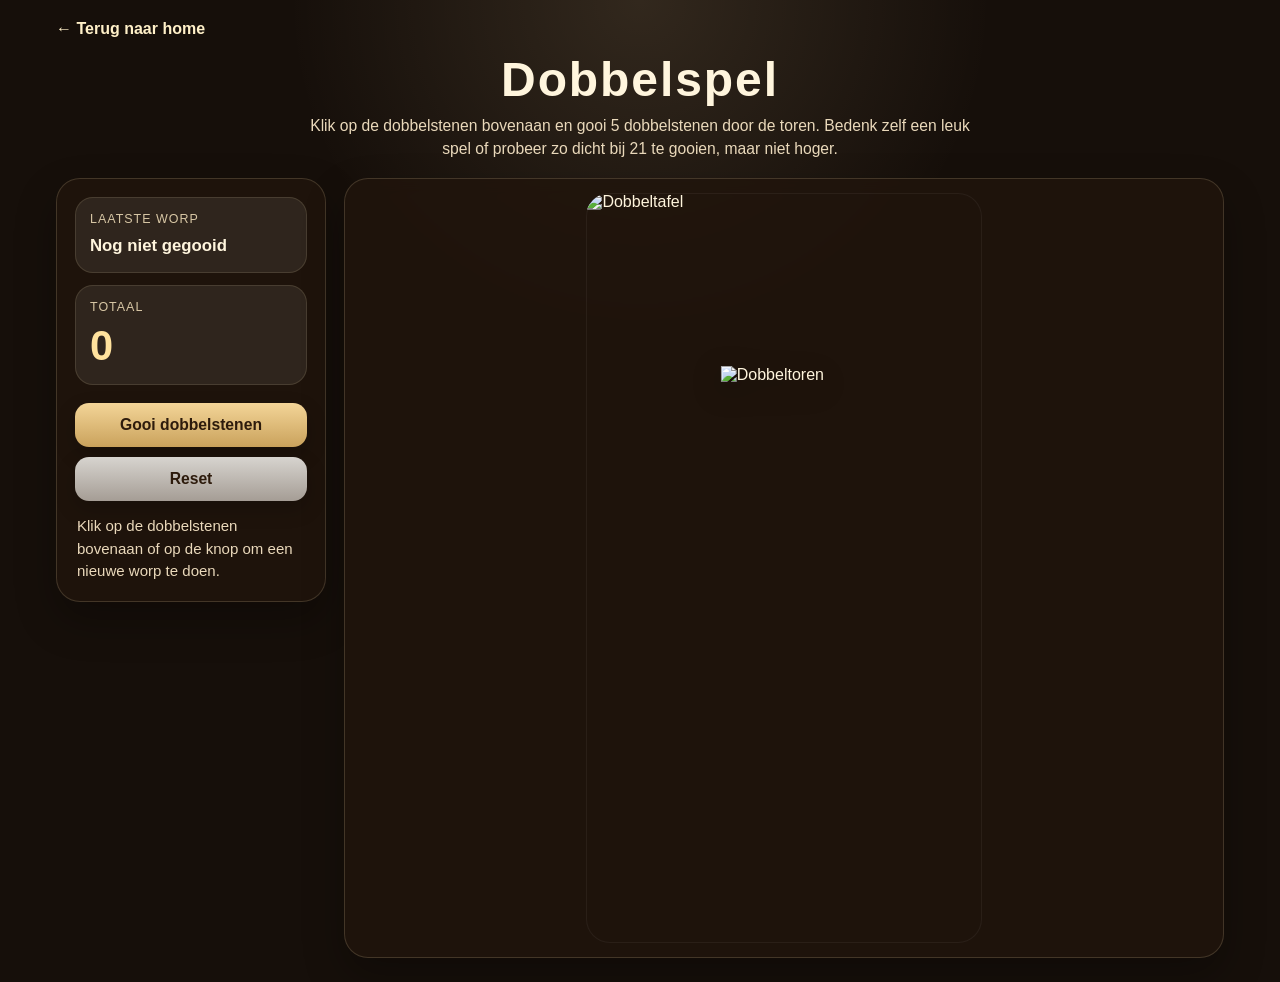
==== alea/index.html @ f957df74 "Updates" ====
<!DOCTYPE html>
<html lang="nl">
<head>
  <meta charset="UTF-8" />
  <meta name="viewport" content="width=device-width, initial-scale=1.0" />
  <title>Dobbelspel</title>
  <link rel="stylesheet" href="style.css" />
  <script type="module" src="https://unpkg.com/@google/model-viewer/dist/model-viewer.min.js"></script>
</head>
<body>
  <main class="app">
    <a href="../index.html" class="back-link">← Terug naar home</a>

    <header class="topbar">
      <h1>Dobbelspel</h1>
      <p class="subtitle">Klik op de dobbelstenen bovenaan en gooi 5 dobbelstenen door de toren.
        Bedenk zelf een leuk spel of probeer zo dicht bij 21 te gooien, maar niet hoger.
      </p>

    </header>

    <section class="game-shell">
      <aside class="info-panel">
        <div class="status-card">
          <span class="label">Laatste worp</span>
          <div id="resultSummary" class="value">Nog niet gegooid</div>
        </div>

        <div class="status-card small">
          <span class="label">Totaal</span>
          <div id="totalValue" class="big-total">0</div>
        </div>

        <button id="rollBtn" class="action-btn">Gooi dobbelstenen</button>
        <button id="resetBtn" class="action-btn secondary">Reset</button>

        <p class="help-text">
          Klik op de dobbelstenen bovenaan of op de knop om een nieuwe worp te doen.
        </p>
      </aside>

      <section class="board-panel">
        <div id="tableScene" class="table-scene" aria-label="Dobbeltafel">
          <img id="tableImage" class="table-image" src="table.png" alt="Dobbeltafel" />

          <div class="top-dice-area">
            <button id="dieTrigger" class="dice-strip-trigger" type="button" aria-label="Gooi dobbelstenen">
                <div class="top-dice-strip">
                <model-viewer
                    class="top-spin-die"
                    src="dice.glb"
                    autoplay
                    auto-rotate
                    auto-rotate-speed="140deg"
                    rotation-per-second="140deg"
                    interaction-prompt="none"
                    disable-zoom
                    disable-pan
                    disable-tap>
                </model-viewer>

                <model-viewer
                    class="top-spin-die"
                    src="dice.glb"
                    autoplay
                    auto-rotate
                    auto-rotate-speed="140deg"
                    rotation-per-second="140deg"
                    interaction-prompt="none"
                    disable-zoom
                    disable-pan
                    disable-tap>
                </model-viewer>

                <model-viewer
                    class="top-spin-die"
                    src="dice.glb"
                    autoplay
                    auto-rotate
                    auto-rotate-speed="140deg"
                    rotation-per-second="140deg"
                    interaction-prompt="none"
                    disable-zoom
                    disable-pan
                    disable-tap>
                </model-viewer>

                <model-viewer
                    class="top-spin-die"
                    src="dice.glb"
                    autoplay
                    auto-rotate
                    auto-rotate-speed="140deg"
                    rotation-per-second="140deg"
                    interaction-prompt="none"
                    disable-zoom
                    disable-pan
                    disable-tap>
                </model-viewer>

                <model-viewer
                    class="top-spin-die"
                    src="dice.glb"
                    autoplay
                    auto-rotate
                    auto-rotate-speed="140deg"
                    rotation-per-second="140deg"
                    interaction-prompt="none"
                    disable-zoom
                    disable-pan
                    disable-tap>
                </model-viewer>
                </div>
            </button>
          </div>

          <div id="towerWrap" class="tower-wrap">
            <img id="towerImage" class="tower-image" src="tower.png" alt="Dobbeltoren" />
          </div>

          <div id="diceTray" class="dice-tray" aria-live="polite">
            <div class="die-slot" data-slot="0">
              <img class="result-die" src="dice1.png" alt="Dobbelsteen 1" />
            </div>
            <div class="die-slot" data-slot="1">
              <img class="result-die" src="dice2.png" alt="Dobbelsteen 2" />
            </div>
            <div class="die-slot" data-slot="2">
              <img class="result-die" src="dice3.png" alt="Dobbelsteen 3" />
            </div>
            <div class="die-slot" data-slot="3">
              <img class="result-die" src="dice4.png" alt="Dobbelsteen 4" />
            </div>
            <div class="die-slot" data-slot="4">
              <img class="result-die" src="dice5.png" alt="Dobbelsteen 5" />
            </div>
          </div>
        </div>
      </section>
    </section>
  </main>

  <script src="script.js"></script>
</body>
</html>
---- alea/style.css ----
* {
  box-sizing: border-box;
}

:root {
  --panel-bg: rgba(33, 21, 13, 0.84);
  --panel-border: rgba(255, 233, 186, 0.16);
  --text-main: #fff5dd;
  --text-soft: #ead9bb;
  --gold-1: #f3d598;
  --gold-2: #caa25c;
  --shadow: 0 18px 40px rgba(0, 0, 0, 0.28);
}

body {
  margin: 0;
  min-height: 100vh;
  font-family: Arial, Helvetica, sans-serif;
  color: var(--text-main);
  background:
    radial-gradient(circle at top, rgba(255, 221, 168, 0.12), transparent 30%),
    #160f0a;
}

.app {
  max-width: 1200px;
  margin: 0 auto;
  padding: 20px 16px 24px;
}

.back-link {
  display: inline-block;
  margin-bottom: 14px;
  color: #fff0c8;
  text-decoration: none;
  font-weight: 700;
}

.back-link:hover {
  text-decoration: underline;
}

.topbar {
  text-align: center;
  margin-bottom: 18px;
}

.topbar h1 {
  margin: 0;
  font-size: clamp(1.9rem, 4vw, 3rem);
  letter-spacing: 0.04em;
}

.subtitle {
  margin: 8px auto 0;
  max-width: 680px;
  color: var(--text-soft);
  line-height: 1.45;
  font-size: 0.98rem;
}

.game-shell {
  display: grid;
  grid-template-columns: 270px 1fr;
  gap: 18px;
  align-items: start;
}

.info-panel,
.board-panel {
  background: var(--panel-bg);
  border: 1px solid var(--panel-border);
  border-radius: 24px;
  box-shadow: var(--shadow);
  backdrop-filter: blur(8px);
}

.info-panel {
  padding: 18px;
}

.status-card {
  background: rgba(255, 248, 234, 0.08);
  border: 1px solid rgba(255, 233, 186, 0.12);
  border-radius: 18px;
  padding: 14px;
  margin-bottom: 12px;
}

.status-card.small {
  margin-bottom: 18px;
}

.label {
  display: block;
  font-size: 0.78rem;
  text-transform: uppercase;
  letter-spacing: 0.08em;
  color: #d8c7a5;
  margin-bottom: 8px;
}

.value {
  font-size: 1.05rem;
  font-weight: 700;
  line-height: 1.4;
}

.big-total {
  font-size: clamp(1.8rem, 4vw, 2.6rem);
  font-weight: 800;
  color: #ffe29d;
}

.action-btn {
  width: 100%;
  border: none;
  border-radius: 14px;
  padding: 13px 16px;
  font-size: 0.98rem;
  font-weight: 700;
  cursor: pointer;
  transition: transform 0.15s ease, opacity 0.15s ease, box-shadow 0.15s ease;
  background: linear-gradient(180deg, var(--gold-1), var(--gold-2));
  color: #2d1b0c;
  box-shadow: 0 8px 20px rgba(0, 0, 0, 0.22);
}

.action-btn:hover {
  transform: translateY(-1px);
  opacity: 0.96;
}

.action-btn.secondary {
  margin-top: 10px;
  background: linear-gradient(180deg, #d7d4cf, #a59d95);
}

.help-text {
  margin: 14px 2px 0;
  color: var(--text-soft);
  line-height: 1.5;
  font-size: 0.94rem;
}

.board-panel {
  padding: 14px;
  display: flex;
  justify-content: center;
  align-items: flex-start;
}

.table-scene {
  position: relative;
  height: min(calc(100vh - 150px), 760px);
  max-height: 760px;
  max-width: 100%;
  aspect-ratio: 947 / 1797;
  border-radius: 24px;
  overflow: hidden;
  box-shadow: inset 0 0 0 1px rgba(255,255,255,0.05);
}

.table-image {
  position: absolute;
  inset: 0;
  width: 100%;
  height: 100%;
  object-fit: cover;
  user-select: none;
  pointer-events: none;
}

.top-die-area {
  position: absolute;
  left: 50%;
  top: 6.8%;
  width: 21%;
  aspect-ratio: 1 / 1;
  transform: translateX(-50%);
  z-index: 3;
}

.die-trigger {
  width: 100%;
  height: 100%;
  padding: 0;
  border: none;
  background: transparent;
  cursor: pointer;
}

.die-trigger:focus-visible {
  outline: 3px solid rgba(255, 226, 150, 0.9);
  outline-offset: 4px;
}

model-viewer {
  width: 100%;
  height: 100%;
  --progress-bar-color: transparent;
  --poster-color: transparent;
  background: transparent;
  border-radius: 0;
  filter: drop-shadow(0 10px 14px rgba(0,0,0,0.35));
}

.tower-wrap {
  position: absolute;
  left: 50%;
  top: 23%;
  width: 32%;
  transform: translateX(-50%);
  z-index: 2;
  transform-origin: center top;
}

.tower-image {
  display: block;
  width: 100%;
  height: auto;
  object-fit: contain;
  user-select: none;
  pointer-events: none;
  filter: drop-shadow(0 8px 14px rgba(0, 0, 0, 0.34));
}

.dice-tray {
  position: absolute;
  left: 50%;
  bottom: 4.2%;
  width: 82%;
  transform: translateX(-50%);
  display: grid;
  grid-template-columns: repeat(5, minmax(0, 1fr));
  gap: 0.8%;
  z-index: 4;
}

.die-slot {
  position: relative;
  aspect-ratio: 1 / 1;
  display: grid;
  place-items: center;
  opacity: 0;
  transform: translateY(18px) scale(0.94);
  transition: opacity 0.3s ease, transform 0.3s ease;
}

.die-slot.visible {
  opacity: 1;
  transform: translateY(0) scale(1);
}

.result-die {
  width: 64%;
  height: 64%;
  object-fit: contain;
  user-select: none;
  pointer-events: none;
  filter: drop-shadow(0 8px 12px rgba(0, 0, 0, 0.34));
}

.die-value {
  position: absolute;
  display: grid;
  place-items: center;
  min-width: 30%;
  min-height: 30%;
  padding: 0.1em;
  border-radius: 999px;
  background: rgba(255, 248, 234, 0.92);
  color: #2a1c12;
  font-size: clamp(0.9rem, 1.6vw, 1.25rem);
  font-weight: 800;
  box-shadow: 0 6px 18px rgba(0,0,0,0.24);
}

.table-scene.rolling .die-trigger {
  animation: triggerPulse 0.65s ease-in-out 2;
}

.table-scene.rolling .tower-wrap {
  animation: towerShake 0.65s ease-in-out 2;
}

.table-scene.rolling .die-slot {
  opacity: 0;
}

@keyframes towerShake {
  0%, 100% { transform: translateX(-50%) rotate(0deg); }
  20% { transform: translateX(calc(-50% - 4px)) rotate(-2.5deg); }
  40% { transform: translateX(calc(-50% + 5px)) rotate(2.5deg); }
  60% { transform: translateX(calc(-50% - 4px)) rotate(-1.7deg); }
  80% { transform: translateX(calc(-50% + 3px)) rotate(1.7deg); }
}

@keyframes triggerPulse {
  0%, 100% { transform: scale(1); }
  50% { transform: scale(1.04); }
}

@media (max-width: 980px) {
  .game-shell {
    grid-template-columns: 1fr;
  }

  .board-panel {
    order: 1;
  }

  .info-panel {
    order: 2;
  }

  .table-scene {
    height: min(calc(100vh - 120px), 680px);
  }
}

@media (max-width: 640px) {
  .app {
    padding: 14px 10px 20px;
  }

  .info-panel,
  .board-panel,
  .table-scene {
    border-radius: 18px;
  }

  .board-panel {
    padding: 8px;
  }

  .table-scene {
    width: 100%;
    height: auto;
    max-height: none;
  }

  .top-die-area {
    width: 23%;
  }

  .tower-wrap {
    width: 34%;
  }

  .dice-tray {
    width: 88%;
  }

  .result-die {
    width: 70%;
    height: 70%;
  }

  .die-value {
    min-width: 34%;
    min-height: 34%;
    font-size: clamp(0.82rem, 3.3vw, 1rem);
  }
}
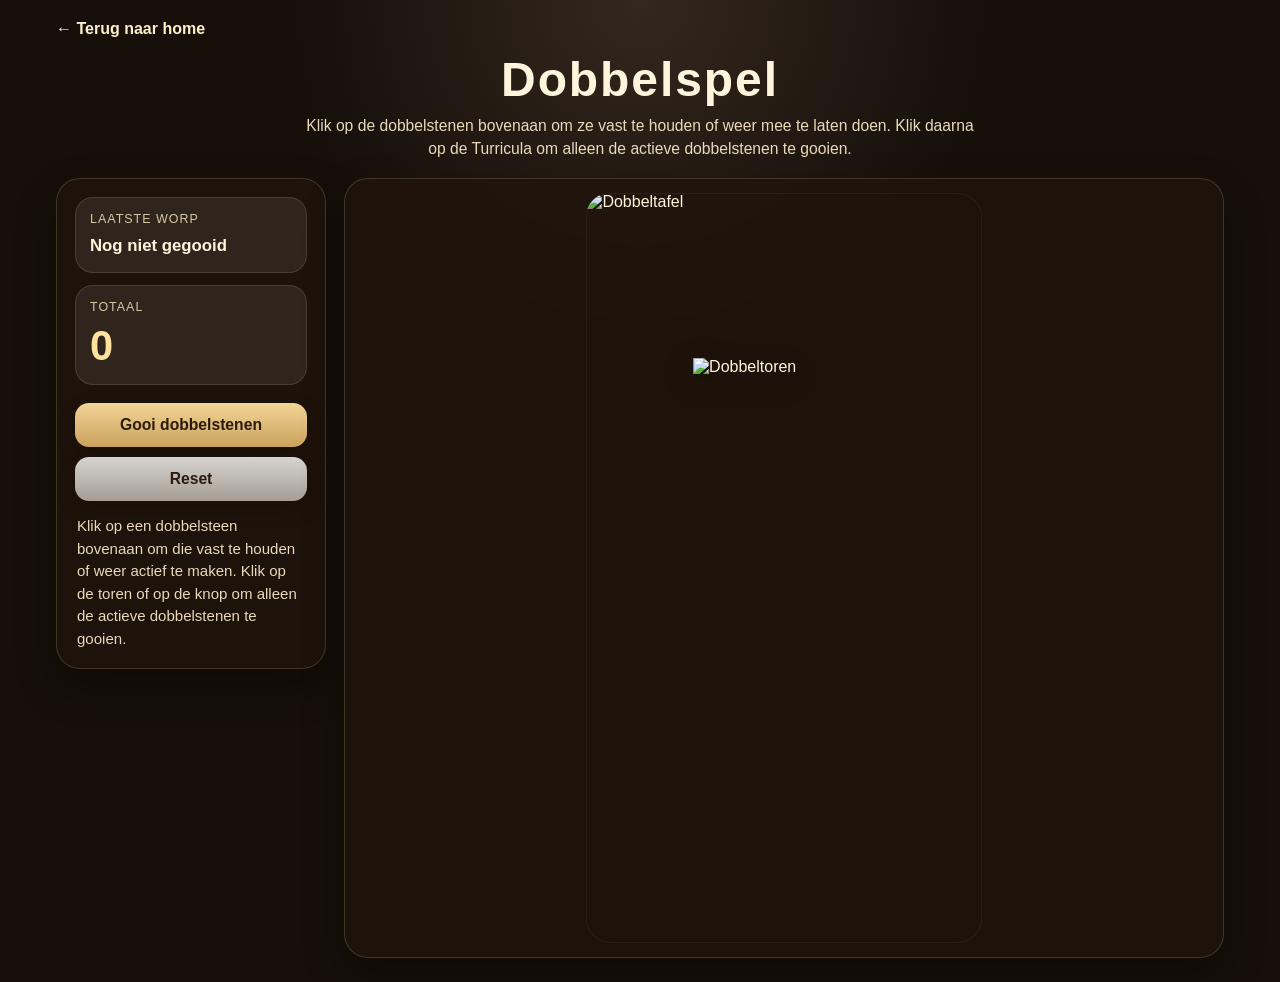
==== commit 062f2185: "Update" ====
--- a/alea/index.html
+++ b/alea/index.html
@@ -6,6 +6,13 @@
   <title>Dobbelspel</title>
   <link rel="stylesheet" href="style.css" />
   <script type="module" src="https://unpkg.com/@google/model-viewer/dist/model-viewer.min.js"></script>
+  <link rel="icon" href="../favicon.ico" type="image/x-icon">
+  <link rel="preload" as="image" href="dice1.png">
+  <link rel="preload" as="image" href="dice2.png">
+  <link rel="preload" as="image" href="dice3.png">
+  <link rel="preload" as="image" href="dice4.png">
+  <link rel="preload" as="image" href="dice5.png">
+  <link rel="preload" href="dice.glb" as="fetch" crossorigin="anonymous">
 </head>
 <body>
   <main class="app">
@@ -13,8 +20,9 @@
 
     <header class="topbar">
       <h1>Dobbelspel</h1>
-      <p class="subtitle">Klik op de dobbelstenen bovenaan en gooi 5 dobbelstenen door de toren.
-        Bedenk zelf een leuk spel of probeer zo dicht bij 21 te gooien, maar niet hoger.
+      <p class="subtitle">
+        Klik op de dobbelstenen bovenaan om ze vast te houden of weer mee te laten doen.
+        Klik daarna op de Turricula om alleen de actieve dobbelstenen te gooien.
       </p>
 
     </header>
@@ -35,7 +43,8 @@
         <button id="resetBtn" class="action-btn secondary">Reset</button>
 
         <p class="help-text">
-          Klik op de dobbelstenen bovenaan of op de knop om een nieuwe worp te doen.
+          Klik op een dobbelsteen bovenaan om die vast te houden of weer actief te maken.
+          Klik op de toren of op de knop om alleen de actieve dobbelstenen te gooien.
         </p>
       </aside>
 
@@ -44,75 +53,90 @@
           <img id="tableImage" class="table-image" src="table.png" alt="Dobbeltafel" />
 
           <div class="top-dice-area">
-            <button id="dieTrigger" class="dice-strip-trigger" type="button" aria-label="Gooi dobbelstenen">
-                <div class="top-dice-strip">
+            <div id="topDiceStrip" class="top-dice-strip" aria-label="Kies welke dobbelstenen meedoen">
+              <button class="top-die-button active" type="button" data-die="0" aria-pressed="false">
                 <model-viewer
-                    class="top-spin-die"
-                    src="dice.glb"
-                    autoplay
-                    auto-rotate
-                    auto-rotate-speed="140deg"
-                    rotation-per-second="140deg"
-                    interaction-prompt="none"
-                    disable-zoom
-                    disable-pan
-                    disable-tap>
+                  class="top-spin-die"
+                  src="dice.glb"
+                  preload
+                  autoplay
+                  auto-rotate
+                  auto-rotate-speed="140deg"
+                  rotation-per-second="140deg"
+                  interaction-prompt="none"
+                  disable-zoom
+                  disable-pan
+                  disable-tap>
                 </model-viewer>
+              </button>
 
+              <button class="top-die-button active" type="button" data-die="1" aria-pressed="false">
                 <model-viewer
-                    class="top-spin-die"
-                    src="dice.glb"
-                    autoplay
-                    auto-rotate
-                    auto-rotate-speed="140deg"
-                    rotation-per-second="140deg"
-                    interaction-prompt="none"
-                    disable-zoom
-                    disable-pan
-                    disable-tap>
+                  class="top-spin-die"
+                  src="dice.glb"
+                  preload
+                  autoplay
+                  auto-rotate
+                  auto-rotate-speed="140deg"
+                  rotation-per-second="140deg"
+                  interaction-prompt="none"
+                  disable-zoom
+                  disable-pan
+                  disable-tap>
                 </model-viewer>
+              </button>
 
+              <button class="top-die-button active" type="button" data-die="2" aria-pressed="false">
                 <model-viewer
-                    class="top-spin-die"
-                    src="dice.glb"
-                    autoplay
-                    auto-rotate
-                    auto-rotate-speed="140deg"
-                    rotation-per-second="140deg"
-                    interaction-prompt="none"
-                    disable-zoom
-                    disable-pan
-                    disable-tap>
+                  class="top-spin-die"
+                  src="dice.glb"
+                  preload
+                  autoplay
+                  auto-rotate
+                  auto-rotate-speed="140deg"
+                  rotation-per-second="140deg"
+                  interaction-prompt="none"
+                  disable-zoom
+                  disable-pan
+                  disable-tap>
                 </model-viewer>
+              </button>
 
+              <button class="top-die-button active" type="button" data-die="3" aria-pressed="false">
                 <model-viewer
-                    class="top-spin-die"
-                    src="dice.glb"
-                    autoplay
-                    auto-rotate
-                    auto-rotate-speed="140deg"
-                    rotation-per-second="140deg"
-                    interaction-prompt="none"
-                    disable-zoom
-                    disable-pan
-                    disable-tap>
+                  class="top-spin-die"
+                  src="dice.glb"
+                  preload
+                  autoplay
+                  auto-rotate
+                  auto-rotate-speed="140deg"
+                  rotation-per-second="140deg"
+                  interaction-prompt="none"
+                  disable-zoom
+                  disable-pan
+                  disable-tap>
                 </model-viewer>
+              </button>
 
+              <button class="top-die-button active" type="button" data-die="4" aria-pressed="false">
                 <model-viewer
-                    class="top-spin-die"
-                    src="dice.glb"
-                    autoplay
-                    auto-rotate
-                    auto-rotate-speed="140deg"
-                    rotation-per-second="140deg"
-                    interaction-prompt="none"
-                    disable-zoom
-                    disable-pan
-                    disable-tap>
+                  class="top-spin-die"
+                  src="dice.glb"
+                  preload
+                  autoplay
+                  auto-rotate
+                  auto-rotate-speed="140deg"
+                  rotation-per-second="140deg"
+                  interaction-prompt="none"
+                  disable-zoom
+                  disable-pan
+                  disable-tap>
                 </model-viewer>
-                </div>
-            </button>
+              </button>
+            </div>
           </div>
+
+          <button id="towerTrigger" class="tower-hitbox" type="button" aria-label="Gooi de actieve dobbelstenen via de toren"></button>
 
           <div id="towerWrap" class="tower-wrap">
             <img id="towerImage" class="tower-image" src="tower.png" alt="Dobbeltoren" />
--- a/alea/style.css
+++ b/alea/style.css
@@ -171,48 +171,103 @@
   pointer-events: none;
 }
 
-.top-die-area {
+.top-dice-area {
   position: absolute;
   left: 50%;
-  top: 6.8%;
-  width: 21%;
-  aspect-ratio: 1 / 1;
+  top: 4.5%;
+  width: 64%;
   transform: translateX(-50%);
   z-index: 3;
 }
 
-.die-trigger {
-  width: 100%;
-  height: 100%;
+.dice-strip-trigger {
+  width: 100%;
+  border: 0;
+  background: transparent;
   padding: 0;
-  border: none;
-  background: transparent;
   cursor: pointer;
 }
 
-.die-trigger:focus-visible {
+.top-dice-strip {
+  display: flex;
+  justify-content: center;
+  align-items: center;
+  gap: 2.5%;
+  width: 100%;
+}
+
+.top-die-button {
+  width: 18%;
+  aspect-ratio: 1 / 1;
+  border: 0;
+  background: transparent;
+  padding: 0;
+  cursor: pointer;
+  transition: transform 0.18s ease, opacity 0.18s ease, filter 0.18s ease;
+}
+
+.top-die-button:hover {
+  transform: translateY(-2px);
+}
+
+.top-die-button.kept {
+  opacity: 0.45;
+  filter: grayscale(0.2);
+}
+
+.top-die-button.kept:hover {
+  opacity: 0.7;
+}
+
+.top-spin-die {
+  width: 100%;
+  aspect-ratio: 1 / 1;
+  --progress-bar-color: transparent;
+  --poster-color: transparent;
+  background: transparent;
+  filter: drop-shadow(0 8px 12px rgba(0,0,0,0.35));
+  pointer-events: none !important;
+}
+
+.tower-hitbox {
+  position: absolute;
+  left: 50%;
+  top: 22%;
+  width: 46%;
+  height: 42%;
+  transform: translateX(-50%);
+  border: 0;
+  background: transparent;
+  cursor: pointer;
+  z-index: 3;
+}
+
+.tower-hitbox:focus-visible {
   outline: 3px solid rgba(255, 226, 150, 0.9);
   outline-offset: 4px;
 }
 
-model-viewer {
-  width: 100%;
-  height: 100%;
+.table-scene.rolling .tower-wrap {
+  animation: towerShake 0.65s ease-in-out 2;
+}
+
+.top-spin-die {
+  width: 18%;
+  aspect-ratio: 1 / 1;
   --progress-bar-color: transparent;
   --poster-color: transparent;
   background: transparent;
-  border-radius: 0;
-  filter: drop-shadow(0 10px 14px rgba(0,0,0,0.35));
+  filter: drop-shadow(0 8px 12px rgba(0,0,0,0.35));
+  pointer-events: none !important;
 }
 
 .tower-wrap {
   position: absolute;
   left: 50%;
-  top: 23%;
-  width: 32%;
+  top: 22%;
+  width: 46%;
   transform: translateX(-50%);
   z-index: 2;
-  transform-origin: center top;
 }
 
 .tower-image {
@@ -225,58 +280,60 @@
   filter: drop-shadow(0 8px 14px rgba(0, 0, 0, 0.34));
 }
 
+.dice-strip-trigger:focus-visible {
+  outline: 3px solid rgba(255, 226, 150, 0.9);
+  outline-offset: 4px;
+}
+
 .dice-tray {
   position: absolute;
   left: 50%;
-  bottom: 4.2%;
+  bottom: 4%;
+  transform: translateX(-50%);
   width: 82%;
-  transform: translateX(-50%);
-  display: grid;
-  grid-template-columns: repeat(5, minmax(0, 1fr));
-  gap: 0.8%;
+  height: 40%;
   z-index: 4;
 }
 
 .die-slot {
-  position: relative;
+  position: absolute;
+  width: 14%;
   aspect-ratio: 1 / 1;
-  display: grid;
-  place-items: center;
   opacity: 0;
-  transform: translateY(18px) scale(0.94);
-  transition: opacity 0.3s ease, transform 0.3s ease;
+  transform: translate(-50%, -180px) scale(0.45);
+  transition:
+    opacity 0.18s ease,
+    transform 0.55s cubic-bezier(.18,.85,.22,1.15);
 }
 
 .die-slot.visible {
   opacity: 1;
-  transform: translateY(0) scale(1);
+  transform: translate(-50%, 0) scale(1);
+}
+
+.die-slot.launching {
+  opacity: 1;
+  transform: translate(-50%, -40px) scale(0.82);
+}
+
+.die-slot.visible {
+  opacity: 1;
+  transform: translate(-50%, 0) scale(1);
 }
 
 .result-die {
-  width: 64%;
-  height: 64%;
+  position: absolute;
+  left: 50%;
+  bottom: 0;
+  width: 100%;
+  height: 100%;
   object-fit: contain;
   user-select: none;
   pointer-events: none;
   filter: drop-shadow(0 8px 12px rgba(0, 0, 0, 0.34));
 }
 
-.die-value {
-  position: absolute;
-  display: grid;
-  place-items: center;
-  min-width: 30%;
-  min-height: 30%;
-  padding: 0.1em;
-  border-radius: 999px;
-  background: rgba(255, 248, 234, 0.92);
-  color: #2a1c12;
-  font-size: clamp(0.9rem, 1.6vw, 1.25rem);
-  font-weight: 800;
-  box-shadow: 0 6px 18px rgba(0,0,0,0.24);
-}
-
-.table-scene.rolling .die-trigger {
+.table-scene.rolling .top-dice-strip {
   animation: triggerPulse 0.65s ease-in-out 2;
 }
 
@@ -298,7 +355,7 @@
 
 @keyframes triggerPulse {
   0%, 100% { transform: scale(1); }
-  50% { transform: scale(1.04); }
+  50% { transform: scale(1.06); }
 }
 
 @media (max-width: 980px) {
@@ -340,26 +397,62 @@
     max-height: none;
   }
 
-  .top-die-area {
-    width: 23%;
+  .top-dice-area {
+    width: 78%;
+    top: 3.5%;
+  }
+
+  .top-spin-die {
+    width: 18%;
   }
 
   .tower-wrap {
-    width: 34%;
+    width: 52%;
+    top: 20%;
   }
 
   .dice-tray {
     width: 88%;
+    top: 50%;
+    height: 42%;
+  }
+
+  .die-slot {
+    width: 17%;
   }
 
   .result-die {
-    width: 70%;
-    height: 70%;
-  }
-
-  .die-value {
-    min-width: 34%;
-    min-height: 34%;
-    font-size: clamp(0.82rem, 3.3vw, 1rem);
-  }
-}
+    width: 100%;
+    height: 100%;
+  }
+
+  .top-die-button {
+    width: 18%;
+  }
+
+  .tower-hitbox {
+    width: 52%;
+    top: 20%;
+    height: 45%;
+  }
+}
+
+#dice3d {
+  width: 100%;
+  height: 100%;
+  pointer-events: none;
+  background: transparent;
+}
+
+.die-trigger {
+  width: 100%;
+  height: 100%;
+  border: 0;
+  background: transparent;
+  padding: 0;
+  cursor: pointer;
+}
+
+model-viewer {
+  pointer-events: none !important;
+}
